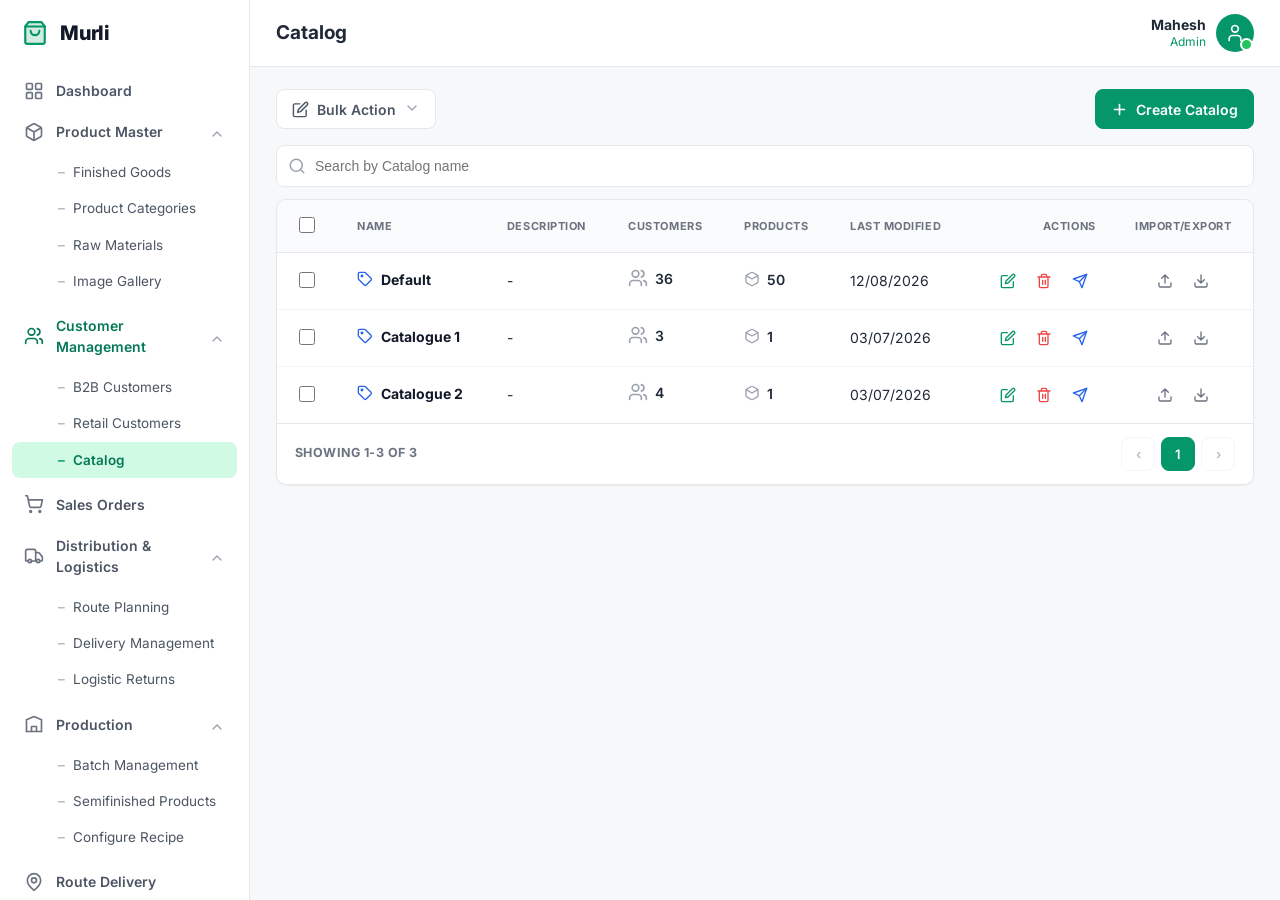
==== v1/screens/catalog/catalog.html @ cd4d5175 "Add Catalog screen under Customer Management Self-contained catalog module (list, four-tab create/up" ====
<!doctype html>
<html lang="en">
<head>
  <meta charset="utf-8">
  <meta name="viewport" content="width=device-width, initial-scale=1">
  <title>Catalog · FoodBridge Products Directory</title>
  <link rel="preconnect" href="https://fonts.googleapis.com">
  <link href="https://fonts.googleapis.com/css2?family=Inter:wght@400;500;600;700;800&display=swap" rel="stylesheet">
  <link rel="stylesheet" href="assets/styles.css?v=20260814c">
  <link rel="stylesheet" href="assets/catalog.css?v=20260814c">
</head>
<body>
  <div class="app" id="app"></div>
  <script src="assets/data.js?v=20260814c"></script>
  <script src="assets/catalog-data.js?v=20260814c"></script>
  <script src="assets/catalog.js?v=20260814c"></script>
  <script>FB.mountCatalog();</script>
</body>
</html>
---- v1/screens/catalog/assets/styles.css ----
/* ==========================================================================
   Products Directory — HTML replica of the live "Murli" storefront admin.
   Matches the attached screenshots: full sidebar, Export/Import/Bulk toolbar,
   All/High-margin chips, product table, two-column drawer, delete modal,
   product detail view. Emerald / Windmill-UI look.
   ========================================================================== */
:root {
  --emerald: #10b981; --emerald-600: #059669; --emerald-700: #047857;
  --emerald-50: #ecfdf5; --emerald-100: #d1fae5; --emerald-500: #22c55e;
  --ink: #1f2937; --ink-soft: #4b5563; --muted: #6b7280; --muted-2: #9ca3af;
  --line: #e5e7eb; --line-soft: #f1f5f9; --bg: #f6f8f9; --card: #ffffff;
  --rose-500: #ef4444; --rose-600: #dc2626; --orange-500: #f97316; --blue-600: #2563eb;
  --radius: 10px; --shadow-xs: 0 1px 2px rgba(16,24,40,.05);
  --shadow: 0 8px 28px rgba(16,24,40,.12); --sidebar-w: 250px;
  --font: "Inter", -apple-system, BlinkMacSystemFont, "Segoe UI", Roboto, Helvetica, Arial, sans-serif;
}
* { box-sizing: border-box; }
html, body { margin: 0; padding: 0; }
body { font-family: var(--font); color: var(--ink); background: var(--bg); -webkit-font-smoothing: antialiased; font-size: 14px; line-height: 1.5; }
a { color: inherit; text-decoration: none; }
button { font-family: inherit; cursor: pointer; }

/* ── Shell ──────────────────────────────────────────────────────────────── */
.app { display: flex; min-height: 100vh; }
.sidebar { width: var(--sidebar-w); flex-shrink: 0; background: var(--card); border-right: 1px solid var(--line); height: 100vh; position: sticky; top: 0; overflow-y: auto; padding-bottom: 24px; }
.sidebar::-webkit-scrollbar { width: 6px; } .sidebar::-webkit-scrollbar-thumb { background: #e2e8f0; border-radius: 3px; }
.brand { display: flex; align-items: center; gap: 10px; padding: 18px 20px; position: sticky; top: 0; background: var(--card); z-index: 2; }
.brand .logo { width: 30px; height: 30px; color: var(--emerald-600); display: grid; place-items: center; }
.brand .name { font-weight: 800; font-size: 20px; letter-spacing: -.01em; color: #111827; }
.nav { padding: 4px 12px; }
.nav-row { display: flex; align-items: center; gap: 12px; padding: 10px 12px; border-radius: 8px; color: var(--ink-soft); font-weight: 600; font-size: 14px; }
.nav-row .ic { width: 20px; height: 20px; flex-shrink: 0; color: var(--muted); display: grid; place-items: center; }
.nav-row .chev { margin-left: auto; color: var(--muted-2); transition: transform .15s; }
.nav-row.group.open .chev { transform: rotate(180deg); }
.nav-row:hover { background: var(--line-soft); }
.nav-row.group.active-parent .ic, .nav-row.group.active-parent { color: var(--emerald-700); }
.nav-sub { padding: 2px 0 6px; }
.nav-sub .sub { display: flex; align-items: center; gap: 8px; padding: 8px 12px 8px 46px; border-radius: 8px; color: var(--ink-soft); font-size: 13.5px; }
.nav-sub .sub .dash { color: var(--muted-2); }
.nav-sub .sub:hover { background: var(--line-soft); }
.nav-sub .sub.active { background: var(--emerald-100); color: var(--emerald-700); font-weight: 600; }
.nav-sub .sub.active .dash { color: var(--emerald-600); }

.main { flex: 1; min-width: 0; display: flex; flex-direction: column; }
.topbar { display: flex; align-items: center; gap: 14px; padding: 14px 26px; background: var(--card); border-bottom: 1px solid var(--line); position: sticky; top: 0; z-index: 30; }
.topbar .hamburger { display: inline-grid; place-items: center; width: 36px; height: 36px; border-radius: 8px; border: none; background: transparent; color: var(--ink-soft); }
.topbar .hamburger:hover { background: var(--line-soft); }
.page-title { font-size: 19px; font-weight: 700; }
.topbar .spacer { flex: 1; }
.user { display: flex; align-items: center; gap: 10px; }
.user .who { text-align: right; line-height: 1.15; }
.user .who b { font-size: 14px; }
.user .who small { color: var(--emerald-600); font-size: 12px; }
.user .av { width: 38px; height: 38px; border-radius: 50%; background: var(--emerald-600); color: #fff; display: grid; place-items: center; position: relative; }
.user .av::after { content: ""; position: absolute; right: 1px; bottom: 1px; width: 9px; height: 9px; background: var(--emerald-500); border: 2px solid #fff; border-radius: 50%; }
.content { padding: 22px 26px 60px; }

/* ── Toolbar ────────────────────────────────────────────────────────────── */
.toolbar { display: flex; align-items: center; gap: 10px; flex-wrap: wrap; margin-bottom: 16px; }
.toolbar .grow { flex: 1; }
.btn { height: 40px; padding: 0 15px; border-radius: 8px; border: 1px solid var(--line); background: var(--card); color: var(--ink-soft); font-weight: 600; font-size: 14px; display: inline-flex; align-items: center; gap: 8px; white-space: nowrap; }
.btn:hover { background: var(--line-soft); }
.btn svg { flex-shrink: 0; }
.btn-primary { background: var(--emerald-600); color: #fff; border-color: var(--emerald-600); }
.btn-primary:hover { background: var(--emerald-700); }
.btn-danger { background: var(--rose-500); color: #fff; border-color: var(--rose-500); }
.btn-danger:hover { background: var(--rose-600); }
.btn .caret { color: var(--muted-2); }

.filters { display: flex; align-items: center; gap: 12px; margin-bottom: 12px; flex-wrap: wrap; }
.search { position: relative; flex: 1; min-width: 240px; }
.search svg { position: absolute; left: 12px; top: 50%; transform: translateY(-50%); color: var(--muted-2); }
.search input { width: 100%; height: 42px; padding: 0 14px 0 38px; border: 1px solid var(--line); border-radius: 8px; background: var(--card); font-size: 14px; outline: none; }
.search input:focus { border-color: var(--emerald); box-shadow: 0 0 0 3px rgba(16,185,129,.14); }
select.filter { height: 42px; border: 1px solid var(--line); border-radius: 8px; background: var(--card); padding: 0 34px 0 14px; font-size: 14px; color: var(--muted); outline: none; min-width: 190px; appearance: none;
  background-image: url("data:image/svg+xml;utf8,<svg xmlns='http://www.w3.org/2000/svg' width='16' height='16' fill='none' stroke='%239ca3af' stroke-width='2' stroke-linecap='round' stroke-linejoin='round' viewBox='0 0 24 24'><path d='m6 9 6 6 6-6'/></svg>"); background-repeat: no-repeat; background-position: right 12px center; }
select.filter:focus { border-color: var(--emerald); box-shadow: 0 0 0 3px rgba(16,185,129,.14); color: var(--ink); }

.toggle-wrap { display: inline-flex; align-items: center; gap: 9px; font-size: 13px; font-weight: 600; color: #111827; white-space: nowrap; }
.switch { position: relative; width: 40px; height: 22px; border-radius: 999px; background: #d1d5db; transition: background .15s; flex-shrink: 0; }
.switch::after { content: ""; position: absolute; top: 3px; left: 3px; width: 16px; height: 16px; border-radius: 50%; background: #fff; transition: transform .15s; box-shadow: var(--shadow-xs); }
.switch.on { background: var(--emerald-500); } .switch.on::after { transform: translateX(18px); }

/* chips */
.chips { display: flex; align-items: center; gap: 10px; margin-bottom: 14px; flex-wrap: wrap; }
.chip-pill { height: 34px; padding: 0 16px; border-radius: 999px; border: 1px solid var(--line); background: var(--card); color: var(--ink-soft); font-weight: 600; font-size: 13px; display: inline-flex; align-items: center; gap: 7px; }
.chip-pill.active { background: var(--emerald-600); color: #fff; border-color: var(--emerald-600); }
.chip-pill .num { background: rgba(0,0,0,.08); border-radius: 999px; padding: 1px 8px; font-size: 12px; }
.chip-pill.active .num { background: rgba(255,255,255,.25); }

/* ── Table ──────────────────────────────────────────────────────────────── */
.table-wrap { background: var(--card); border: 1px solid var(--line); border-radius: var(--radius); overflow: hidden; box-shadow: var(--shadow-xs); }
.table-scroll { overflow-x: auto; }
table.grid { width: 100%; border-collapse: collapse; min-width: 760px; }
table.grid thead th { text-align: left; font-size: 11px; letter-spacing: .05em; text-transform: uppercase; color: var(--muted); font-weight: 700; padding: 14px 18px; background: #fafbfc; border-bottom: 1px solid var(--line); white-space: nowrap; }
table.grid tbody td { padding: 12px 18px; border-bottom: 1px solid var(--line-soft); vertical-align: middle; }
table.grid tbody tr:last-child td { border-bottom: none; }
table.grid tbody tr:hover { background: #fafbfc; }
.checkbox { width: 16px; height: 16px; accent-color: var(--emerald-600); cursor: pointer; }

.prod-cell { display: flex; align-items: center; gap: 13px; }
.thumb { width: 46px; height: 46px; border-radius: 9px; flex-shrink: 0; overflow: hidden; position: relative; background: #eef2f1; border: 1px solid var(--line); }
.thumb img { width: 100%; height: 100%; object-fit: cover; display: block; }
.thumb .ph { position: absolute; inset: 0; display: grid; place-items: center; color: #a7c3bb; background: #eaf3ef; }
.thumb img + .ph { display: none; } .thumb.noimg .ph { display: grid; }
.prod-name { font-weight: 700; color: #111827; line-height: 1.25; }
.prod-art { font-size: 12px; color: var(--muted); margin-top: 1px; }
.cat-text { color: var(--ink); }
.price-main { font-weight: 700; color: #111827; }
.price-tax { font-size: 12px; color: var(--muted); margin-top: 1px; }
.stock-total { font-weight: 700; color: #111827; }
.stock-unit { font-weight: 700; color: #111827; }
.stock-label { font-size: 12px; color: var(--muted-2); font-weight: 400; }
.stock-sub { font-size: 12px; margin-top: 2px; }
.stock-sub .ok { color: var(--emerald-600); font-weight: 600; }
.stock-sub .bad { color: var(--rose-500); font-weight: 600; }
.stock-sub .warn { color: var(--orange-500); font-weight: 600; }
.stock-sub .dot { color: #cbd5e1; margin: 0 6px; }
.chip-cat { display: inline-block; padding: 4px 12px; border-radius: 8px; font-size: 12.5px; background: #eef2f7; color: var(--ink-soft); font-weight: 600; }
.badge-num { display: inline-flex; align-items: center; gap: 6px; color: var(--ink); font-weight: 600; }
.badge-num svg { color: var(--muted-2); }
.row-actions { display: flex; justify-content: flex-end; gap: 4px; }
.icon-btn { width: 32px; height: 32px; border-radius: 7px; border: none; display: grid; place-items: center; color: var(--muted); background: transparent; }
.icon-btn:hover { background: var(--emerald-50); color: var(--emerald-700); }
.icon-btn.danger:hover { background: #fef2f2; color: var(--rose-500); }

/* category tree */
.cat-caret { width: 22px; height: 22px; border: none; background: transparent; color: var(--muted); display: inline-grid; place-items: center; transition: transform .15s; }
.cat-caret.open { transform: rotate(90deg); }
.cat-parent-name { display: flex; align-items: center; gap: 10px; font-weight: 700; color: #111827; }
.cat-child-row td:first-child { padding-left: 52px; }
.cat-child-row .cat-child-name { color: var(--ink-soft); font-weight: 500; }
.pill-root { display: inline-block; padding: 4px 12px; border-radius: 8px; font-size: 12.5px; font-weight: 600; background: #eef2f7; color: var(--ink-soft); }

/* ── Pagination ─────────────────────────────────────────────────────────── */
.pager { display: flex; align-items: center; justify-content: space-between; gap: 12px; padding: 13px 18px; border-top: 1px solid var(--line); flex-wrap: wrap; }
.pager .info { font-size: 12.5px; color: var(--muted); font-weight: 700; text-transform: uppercase; letter-spacing: .03em; }
.pager .pages { display: flex; gap: 6px; }
.pg { min-width: 34px; height: 34px; padding: 0 8px; border-radius: 8px; border: 1px solid var(--line); background: var(--card); color: var(--ink-soft); font-weight: 600; font-size: 13px; display: inline-flex; align-items: center; justify-content: center; }
.pg:hover:not(:disabled) { border-color: var(--emerald); color: var(--emerald-700); }
.pg.active { background: var(--emerald-600); color: #fff; border-color: var(--emerald-600); }
.pg:disabled { opacity: .4; cursor: not-allowed; }

/* empty */
.empty { text-align: center; padding: 60px 20px; }
.empty .ic { width: 60px; height: 60px; border-radius: 16px; background: var(--emerald-50); display: grid; place-items: center; margin: 0 auto 16px; color: var(--emerald-600); }
.empty h2 { margin: 0 0 6px; font-size: 17px; } .empty p { margin: 0 auto; color: var(--muted); max-width: 360px; }

/* ── Popover menus (Bulk, Export, Import) ───────────────────────────────── */
.popover { position: fixed; z-index: 9999; min-width: 216px; background: var(--card); border: 1px solid var(--line); border-radius: 12px; box-shadow: var(--shadow); padding: 8px; }
.popover .m-item { display: flex; align-items: center; gap: 11px; width: 100%; padding: 10px 10px; border-radius: 8px; background: transparent; border: none; font-size: 14px; color: var(--ink-soft); text-align: left; font-weight: 500; }
.popover .m-item:hover { background: var(--line-soft); }
.popover .m-item.danger { color: var(--rose-500); }
.popover .m-item.danger:hover { background: #fef2f2; }
.popover .m-item svg { flex-shrink: 0; color: var(--muted); }
.popover .m-item.danger svg { color: var(--rose-500); }
.popover .m-sep { height: 1px; background: var(--line-soft); margin: 6px 4px; }

/* ── Drawer (Add / Edit) — two-column, matches Add Raw Material ──────────── */
.drawer-scrim { position: fixed; inset: 0; background: rgba(15,23,42,.45); z-index: 90; opacity: 0; transition: opacity .2s; }
.drawer-scrim.show { opacity: 1; }
.drawer { position: fixed; top: 0; right: 0; height: 100vh; width: 760px; max-width: 96vw; background: var(--card); z-index: 95; box-shadow: -8px 0 30px rgba(15,23,42,.18); transform: translateX(100%); transition: transform .28s cubic-bezier(.22,1,.36,1); display: flex; flex-direction: column; }
.drawer.open { transform: translateX(0); }
.drawer-head { padding: 22px 30px; border-bottom: 1px solid var(--line); background: #fafbfc; position: relative; }
.drawer-head h3 { margin: 0; font-size: 20px; color: #111827; }
.drawer-head p { margin: 5px 0 0; font-size: 13px; color: var(--muted); }
.drawer-head .x { position: absolute; top: 20px; right: 24px; width: 34px; height: 34px; border-radius: 50%; background: #fee2e2; color: var(--rose-500); border: none; display: grid; place-items: center; }
.drawer-head .x:hover { background: #fecaca; }
.drawer-body { flex: 1; overflow-y: auto; padding: 28px 30px 24px; }
.d-row { display: grid; grid-template-columns: 180px 1fr; gap: 20px; align-items: start; padding: 16px 0; border-bottom: 1px solid var(--line-soft); }
.d-row > label { font-size: 14px; font-weight: 600; color: #374151; padding-top: 10px; }
.d-row > label .req { color: var(--rose-500); }
.d-row .ctrl { min-width: 0; }
.d-row .with-btn { display: flex; gap: 10px; }
.d-row input, .d-row select, .d-row textarea { width: 100%; border: 1px solid var(--line); border-radius: 8px; background: var(--card); padding: 11px 13px; font-size: 14px; font-family: inherit; color: var(--ink); outline: none; }
.d-row input:focus, .d-row select:focus, .d-row textarea:focus { border-color: var(--emerald); box-shadow: 0 0 0 3px rgba(16,185,129,.14); }
.d-row textarea { resize: vertical; min-height: 92px; }
.d-row .hint { font-size: 12px; color: var(--muted); margin-top: 6px; }
.img-grid { display: grid; grid-template-columns: repeat(4, 1fr); gap: 14px; }
.img-box { aspect-ratio: 1; border: 2px dashed var(--line); border-radius: 12px; display: grid; place-items: center; color: var(--emerald-500); background: #fbfcfd; }
.img-box:hover { border-color: var(--emerald-500); background: var(--emerald-50); }
.unit-price-btn { height: 44px; padding: 0 18px; border: 1px solid var(--line); border-radius: 8px; background: var(--card); font-weight: 600; color: var(--ink-soft); }
.unit-price-btn:hover { background: var(--line-soft); }
.drawer-foot { padding: 16px 30px; border-top: 1px solid var(--line); display: flex; gap: 14px; }
.drawer-foot .btn { flex: 1; height: 48px; justify-content: center; }
.drawer-foot .cancel { color: var(--rose-500); border-color: var(--line); }
.info-i { display: inline-grid; place-items: center; width: 15px; height: 15px; border-radius: 50%; border: 1px solid var(--muted-2); color: var(--muted-2); font-size: 10px; font-style: normal; margin-left: 5px; }

/* ── Delete modal ───────────────────────────────────────────────────────── */
.modal-scrim { position: fixed; inset: 0; background: rgba(15,23,42,.5); z-index: 100; display: grid; place-items: center; opacity: 0; transition: opacity .18s; padding: 20px; }
.modal-scrim.show { opacity: 1; }
.modal-card { background: var(--card); border-radius: 16px; max-width: 460px; width: 100%; padding: 34px 30px 24px; text-align: center; box-shadow: var(--shadow); transform: translateY(10px); transition: transform .18s; }
.modal-scrim.show .modal-card { transform: translateY(0); }
.modal-ic { width: 56px; height: 56px; border-radius: 50%; background: #fef2f2; color: var(--rose-500); display: grid; place-items: center; margin: 0 auto 18px; }
.modal-card h2 { margin: 0 0 10px; font-size: 20px; color: #111827; } .modal-card h2 .em { color: var(--rose-500); }
.modal-card p { margin: 0; color: var(--muted); font-size: 14px; line-height: 1.5; }
.modal-foot { display: flex; gap: 12px; justify-content: center; margin-top: 24px; }
.modal-foot .btn { min-width: 120px; height: 44px; justify-content: center; }

/* ── Product detail view ────────────────────────────────────────────────── */
.detail-top { display: flex; align-items: center; gap: 12px; margin-bottom: 18px; }
.detail-top .back { width: 34px; height: 34px; border-radius: 8px; border: 1px solid var(--line); background: var(--card); display: grid; place-items: center; color: var(--ink-soft); }
.breadcrumb { color: var(--muted); font-size: 14px; } .breadcrumb b { color: #111827; }
.detail-card { background: var(--card); border: 1px solid var(--line); border-radius: 14px; padding: 24px; display: grid; grid-template-columns: 300px 1fr auto; gap: 26px; margin-bottom: 20px; box-shadow: var(--shadow-xs); }
.detail-gallery .big { width: 100%; aspect-ratio: 1; border-radius: 12px; overflow: hidden; border: 1px solid var(--line); background: #eaf3ef; position: relative; }
.detail-gallery .big img { width: 100%; height: 100%; object-fit: cover; }
.detail-gallery .big .ph { position: absolute; inset: 0; display: grid; place-items: center; color: #a7c3bb; }
.detail-gallery .big img + .ph { display: none; } .detail-gallery .big.noimg .ph { display: grid; }
.detail-thumbs { display: flex; gap: 10px; margin-top: 12px; }
.detail-thumbs .t { width: 56px; height: 56px; border-radius: 9px; border: 1px solid var(--line); background: #eaf3ef; display: grid; place-items: center; color: #a7c3bb; }
.detail-thumbs .t.sel { border-color: var(--emerald-500); box-shadow: 0 0 0 2px rgba(34,197,94,.2); }
.detail-info h1 { margin: 0 0 8px; font-size: 26px; display: flex; align-items: center; gap: 12px; }
.badge-active { font-size: 12px; font-weight: 700; color: var(--emerald-700); background: var(--emerald-50); padding: 4px 12px; border-radius: 999px; }
.detail-desc { color: var(--muted); margin: 0 0 20px; }
.detail-meta { display: grid; grid-template-columns: repeat(3, 1fr); gap: 18px 24px; }
.detail-meta .m .lbl { font-size: 12px; color: var(--muted); } .detail-meta .m .val { font-weight: 700; color: #111827; text-transform: uppercase; }
.detail-tag { display: inline-block; margin-top: 16px; font-size: 12px; font-weight: 600; color: var(--emerald-700); background: var(--emerald-50); padding: 5px 12px; border-radius: 8px; }
.detail-price { border-left: 1px solid var(--line); padding-left: 26px; min-width: 170px; }
.detail-price .lbl { font-size: 12px; color: var(--muted); }
.detail-price .big { font-size: 30px; font-weight: 800; color: #111827; margin: 4px 0 18px; }
.detail-grid2 { display: grid; grid-template-columns: 1fr 1fr; gap: 20px; }
.panel { background: var(--card); border: 1px solid var(--line); border-radius: 14px; padding: 22px; box-shadow: var(--shadow-xs); }
.panel h3 { margin: 0 0 16px; font-size: 16px; display: flex; align-items: center; gap: 9px; color: #111827; } .panel h3 svg { color: var(--emerald-600); }
.pack-table { width: 100%; border-collapse: collapse; }
.pack-table th { text-align: left; font-size: 11px; text-transform: uppercase; letter-spacing: .04em; color: var(--muted); font-weight: 700; padding: 8px 6px; border-bottom: 1px solid var(--line); }
.pack-table td { padding: 12px 6px; border-bottom: 1px solid var(--line-soft); }
.pack-table td:last-child, .pack-table th:last-child { text-align: right; font-weight: 700; }
.unit-tag { font-size: 11px; font-weight: 700; color: var(--emerald-700); background: var(--emerald-50); padding: 2px 8px; border-radius: 6px; margin-left: 8px; }
.inv-tiles { display: grid; grid-template-columns: repeat(3, 1fr); gap: 14px; }
.inv-tile { text-align: center; border: 1px solid var(--line); border-radius: 12px; padding: 18px 8px; }
.inv-tile .ic { width: 40px; height: 40px; border-radius: 10px; background: var(--emerald-50); color: var(--emerald-600); display: grid; place-items: center; margin: 0 auto 10px; }
.inv-tile.warn .ic { background: #fff7ed; color: var(--orange-500); }
.inv-tile .n { font-size: 26px; font-weight: 800; color: #111827; }
.inv-tile .l { font-size: 12.5px; color: var(--muted); }

/* ── Mobile ─────────────────────────────────────────────────────────────── */
.scrim { display: none; position: fixed; inset: 0; background: rgba(15,23,42,.4); z-index: 55; }
.scrim.show { display: block; }
.cards { display: none; flex-direction: column; gap: 10px; }
.pcard { background: var(--card); border: 1px solid var(--line); border-radius: 14px; padding: 12px; display: flex; gap: 12px; box-shadow: var(--shadow-xs); }
.pcard .thumb { width: 54px; height: 54px; }
.pcard .body { flex: 1; min-width: 0; }
.pcard .top { display: flex; justify-content: space-between; gap: 8px; }
.pcard .pc-meta { display: flex; flex-wrap: wrap; gap: 6px 14px; margin-top: 8px; font-size: 12.5px; }
.pcard .pc-meta .lbl { color: var(--muted); } .pcard .pc-meta .val { font-weight: 700; }
.pcard .pc-actions { display: flex; gap: 6px; margin-top: 10px; }
.mobile-footer { display: none; }
.toast { position: fixed; bottom: 24px; left: 50%; transform: translateX(-50%) translateY(20px); background: #111827; color: #fff; padding: 12px 20px; border-radius: 10px; font-size: 14px; font-weight: 500; box-shadow: var(--shadow); opacity: 0; pointer-events: none; z-index: 200; transition: opacity .2s, transform .2s; }
.toast.show { opacity: 1; transform: translateX(-50%) translateY(0); }
.toast.ok { background: #065f46; } .toast.err { background: #991b1b; }

@media (max-width: 1024px) {
  .detail-card { grid-template-columns: 240px 1fr; } .detail-price { grid-column: 1 / -1; border-left: none; border-top: 1px solid var(--line); padding: 20px 0 0; }
  .detail-grid2 { grid-template-columns: 1fr; }
}
@media (max-width: 900px) {
  .sidebar { position: fixed; left: 0; top: 0; z-index: 60; transform: translateX(-100%); transition: transform .22s ease; box-shadow: var(--shadow); }
  .sidebar.open { transform: translateX(0); }
}
@media (max-width: 768px) {
  .content { padding: 14px 12px 96px; }
  .table-wrap.desktop-only { display: none; } .cards { display: flex; }
  .desktop-filter { display: none; }
  .d-row { grid-template-columns: 1fr; gap: 8px; } .d-row > label { padding-top: 0; }
  .img-grid { grid-template-columns: repeat(4, 1fr); gap: 8px; }
  .detail-card { grid-template-columns: 1fr; } .detail-meta { grid-template-columns: 1fr 1fr; }
  .chip-scroll { display: flex; gap: 8px; overflow-x: auto; padding-bottom: 6px; } .chip-scroll::-webkit-scrollbar { display: none; }
  .mobile-footer { display: flex; position: fixed; bottom: 0; left: 0; right: 0; z-index: 40; background: var(--card); border-top: 1px solid var(--line); box-shadow: 0 -2px 12px rgba(0,0,0,.08); align-items: center; justify-content: space-around; padding: 8px 6px calc(8px + env(safe-area-inset-bottom, 0px)); }
  .mf-btn { display: flex; flex-direction: column; align-items: center; gap: 3px; background: transparent; border: none; color: var(--muted); font-size: 10px; font-weight: 600; flex: 1; padding: 4px; }
  .mf-btn .mf-ic { width: 22px; height: 22px; display: grid; place-items: center; }
  .mf-btn.primary { color: var(--emerald-700); } .mf-btn.primary .mf-ic { background: var(--emerald-600); color: #fff; border-radius: 9px; width: 34px; height: 26px; }
  .mf-divider { width: 1px; height: 30px; background: var(--line); }
  .drawer { width: 100%; } .drawer-body { padding: 24px 16px 24px; } .drawer-head, .drawer-foot { padding-left: 16px; padding-right: 16px; }
}

/* ==========================================================================
   v2 — working actions: general modal, import preview, export, unit&price
   modal, assign-tags drawer, recategorize, update-prices, image upload.
   ========================================================================== */
.modal-panel { background: var(--card); border-radius: 16px; width: 100%; max-width: 560px; box-shadow: var(--shadow); display: flex; flex-direction: column; max-height: 88vh; transform: translateY(12px); transition: transform .18s; }
.modal-scrim.show .modal-panel { transform: translateY(0); }
.modal-panel.wide { max-width: 940px; }
.mp-head { display: flex; align-items: center; gap: 12px; padding: 20px 24px; border-bottom: 1px solid var(--line); }
.mp-head h3 { margin: 0; font-size: 19px; color: #111827; }
.mp-head .edit-link { color: var(--emerald-600); font-size: 13px; font-weight: 600; display: inline-flex; align-items: center; gap: 4px; }
.mp-head .x { margin-left: auto; width: 34px; height: 34px; border-radius: 50%; border: none; background: #fee2e2; color: var(--rose-500); display: grid; place-items: center; }
.mp-head .x:hover { background: #fecaca; }
.mp-body { padding: 20px 24px; overflow: auto; }
.mp-foot { display: flex; gap: 12px; justify-content: flex-end; padding: 16px 24px; border-top: 1px solid var(--line); }
.mp-foot .btn { min-width: 120px; height: 44px; justify-content: center; }

.prev-scroll { overflow: auto; border: 1px solid var(--line); border-radius: 10px; max-height: 52vh; }
.prev-table { width: 100%; border-collapse: collapse; font-size: 13px; min-width: 720px; }
.prev-table th { text-align: left; padding: 10px 12px; background: #fafbfc; border-bottom: 1px solid var(--line); font-size: 11px; text-transform: uppercase; color: var(--muted); letter-spacing: .04em; white-space: nowrap; position: sticky; top: 0; }
.prev-table td { padding: 10px 12px; border-bottom: 1px solid var(--line-soft); white-space: nowrap; }
.prev-table tbody tr:last-child td { border-bottom: none; }
.import-drop { border: 2px dashed var(--line); border-radius: 12px; padding: 20px; text-align: center; color: var(--muted); margin-bottom: 16px; background: #fbfcfd; }
.import-drop .browse { color: var(--emerald-700); font-weight: 700; cursor: pointer; text-decoration: underline; }
.import-drop input[type=file] { display: none; }
.import-note { font-size: 12.5px; color: var(--muted); margin: 4px 0 14px; }

.up-field { margin-bottom: 16px; }
.up-field label { display: block; font-size: 13px; font-weight: 600; margin-bottom: 6px; color: #374151; }
.up-field input, .up-field select { width: 100%; height: 44px; border: 1px solid var(--line); border-radius: 8px; padding: 0 12px; font-size: 14px; outline: none; font-family: inherit; }
.up-field input:focus, .up-field select:focus { border-color: var(--emerald); box-shadow: 0 0 0 3px rgba(16,185,129,.14); }
.up-row2 { display: grid; grid-template-columns: 1fr 1fr; gap: 14px; }
.up-computed { background: var(--emerald-50); border-radius: 10px; padding: 14px 16px; font-size: 14px; color: var(--emerald-700); font-weight: 700; display: flex; justify-content: space-between; }

.tag-input-row { display: flex; gap: 8px; margin-bottom: 14px; }
.tag-input-row input { flex: 1; height: 42px; border: 1px solid var(--line); border-radius: 8px; padding: 0 12px; font-size: 14px; outline: none; }
.tag-chip-row { display: flex; flex-wrap: wrap; gap: 8px; margin-bottom: 18px; }
.tag-toggle { padding: 7px 14px; border-radius: 999px; border: 1px solid var(--line); background: var(--card); font-weight: 600; font-size: 13px; display: inline-flex; align-items: center; gap: 6px; }
.tag-toggle.on { background: var(--emerald-600); color: #fff; border-color: var(--emerald-600); }
.ptag-sub { font-size: 12px; color: var(--muted); text-transform: uppercase; letter-spacing: .04em; font-weight: 700; margin: 6px 0 10px; }
.ptag-list { display: flex; flex-direction: column; gap: 8px; }
.ptag-item { display: flex; align-items: center; gap: 12px; padding: 10px; border: 1px solid var(--line); border-radius: 10px; }
.ptag-item .thumb { width: 40px; height: 40px; }
.ptag-item .grow { flex: 1; min-width: 0; }
.ptag-item .tags { display: flex; gap: 5px; flex-wrap: wrap; margin-top: 3px; }
.ptag-item .tags .t { font-size: 11px; font-weight: 600; background: var(--emerald-50); color: var(--emerald-700); padding: 2px 8px; border-radius: 6px; }

.up-table { width: 100%; border-collapse: collapse; }
.up-table th { text-align: left; font-size: 11px; text-transform: uppercase; color: var(--muted); font-weight: 700; padding: 8px 6px; border-bottom: 1px solid var(--line); }
.up-table td { padding: 9px 6px; border-bottom: 1px solid var(--line-soft); }
.up-table input, .up-table select { height: 40px; border: 1px solid var(--line); border-radius: 8px; padding: 0 10px; font-size: 14px; outline: none; }
.up-table input { width: 120px; }

.img-box { position: relative; overflow: hidden; }
.img-box img { position: absolute; inset: 0; width: 100%; height: 100%; object-fit: cover; }
.img-box .rm { position: absolute; top: 4px; right: 4px; width: 22px; height: 22px; border-radius: 50%; background: rgba(0,0,0,.55); color: #fff; border: none; display: grid; place-items: center; z-index: 2; }

@media (max-width: 768px) { .up-row2 { grid-template-columns: 1fr; } .modal-panel.wide { max-width: 96vw; } }

/* ==========================================================================
   v2.1 — Image Gallery, inline Update-prices, Create-product-tag drawer
   ========================================================================== */
/* Image gallery grid */
.img-grid-wrap { display: grid; grid-template-columns: repeat(auto-fill, minmax(220px, 1fr)); gap: 18px; }
.img-card { background: var(--card); border: 1px solid var(--line); border-radius: 14px; overflow: hidden; box-shadow: var(--shadow-xs); position: relative; transition: box-shadow .15s, border-color .15s; }
.img-card:hover { box-shadow: var(--shadow); }
.img-card.sel { border-color: var(--emerald-500); box-shadow: 0 0 0 2px rgba(34,197,94,.25); }
.img-card .pic { aspect-ratio: 1; background: #eef2f1; position: relative; }
.img-card .pic img { width: 100%; height: 100%; object-fit: cover; display: block; }
.img-card .pic .ph { position: absolute; inset: 0; display: grid; place-items: center; color: #a7c3bb; }
.img-card .pic img + .ph { display: none; } .img-card .pic.noimg .ph { display: grid; }
.img-card .cbx { position: absolute; top: 12px; left: 12px; width: 22px; height: 22px; border-radius: 6px; background: rgba(255,255,255,.92); display: grid; place-items: center; z-index: 2; box-shadow: var(--shadow-xs); }
.img-card .cbx input { width: 15px; height: 15px; accent-color: var(--emerald-600); }
.img-card .kebab { position: absolute; top: 12px; right: 12px; width: 30px; height: 30px; border-radius: 50%; background: rgba(255,255,255,.92); border: none; display: grid; place-items: center; color: var(--ink-soft); z-index: 2; box-shadow: var(--shadow-xs); }
.img-card .kebab:hover { background: #fff; color: var(--emerald-700); }
.img-card .foot { padding: 12px 14px; }
.img-card .foot .nm { font-weight: 600; font-size: 13px; color: #111827; white-space: nowrap; overflow: hidden; text-overflow: ellipsis; }
.img-card .foot .tags { display: flex; flex-wrap: wrap; gap: 5px; margin-top: 4px; }
.img-card .foot .tags .t { font-size: 11px; font-weight: 600; background: var(--emerald-50); color: var(--emerald-700); padding: 2px 8px; border-radius: 6px; }
.img-card .foot .notag { font-size: 12px; color: var(--muted-2); }
.gallery-toolbar { display: flex; gap: 10px; align-items: center; margin-bottom: 14px; flex-wrap: wrap; }
.gallery-toolbar .search { flex: 1; min-width: 260px; }
.tabs-row { display: flex; gap: 8px; margin-bottom: 16px; flex-wrap: wrap; align-items: center; }
.tab-pill { height: 32px; padding: 0 16px; border-radius: 999px; border: 1px solid var(--line); background: var(--card); color: var(--ink-soft); font-weight: 600; font-size: 13px; display: inline-flex; align-items: center; gap: 6px; }
.tab-pill.active { background: var(--emerald-600); color: #fff; border-color: var(--emerald-600); }
.tab-pill .num { font-size: 11px; opacity: .7; }

/* Inline update-prices edit mode */
.edit-bar { display: flex; align-items: center; gap: 12px; background: #eff6ff; border: 1px solid #bfdbfe; border-radius: 12px; padding: 12px 16px; margin-bottom: 16px; }
.edit-bar .lbl { font-weight: 700; color: #1e40af; margin-right: auto; }
.edit-cell { display: flex; align-items: center; gap: 6px; }
.edit-cell select, .edit-cell input { height: 38px; border: 1px solid var(--line); border-radius: 7px; padding: 0 8px; font-size: 13px; outline: none; }
.edit-cell select:focus, .edit-cell input:focus { border-color: var(--emerald); box-shadow: 0 0 0 2px rgba(16,185,129,.15); }
.edit-cell .price-in { width: 96px; font-weight: 700; }
.tax-toggle { display: inline-flex; border: 1px solid var(--line); border-radius: 7px; overflow: hidden; }
.tax-toggle button { border: none; background: #fff; padding: 7px 10px; font-size: 12px; font-weight: 600; color: var(--ink-soft); }
.tax-toggle button.on { background: var(--blue-600); color: #fff; }
.ro { color: var(--muted-2); }

/* Create-product-tag drawer */
.tag-search { position: relative; margin-bottom: 14px; }
.tag-search svg { position: absolute; left: 12px; top: 50%; transform: translateY(-50%); color: var(--muted-2); }
.tag-search input { width: 100%; height: 44px; padding: 0 14px 0 38px; border: 1px solid var(--line); border-radius: 8px; font-size: 14px; outline: none; }
.tag-add-box { background: #fbfcfd; border: 1px solid var(--line); border-radius: 12px; padding: 14px; margin-bottom: 16px; }
.tag-add-box .row { display: flex; gap: 8px; }
.tag-add-box input { flex: 1; height: 42px; border: 1px solid var(--line); border-radius: 8px; padding: 0 12px; font-size: 14px; outline: none; }
.tag-add-box .hint { font-size: 12px; color: var(--muted); margin-top: 6px; }
.tag-current { display: flex; flex-wrap: wrap; gap: 8px; margin-bottom: 16px; }
.tag-current .chip { display: inline-flex; align-items: center; gap: 6px; background: var(--emerald-600); color: #fff; padding: 5px 10px; border-radius: 999px; font-size: 12.5px; font-weight: 600; }
.tag-current .chip button { background: none; border: none; color: #fff; display: grid; place-items: center; }
.tgrid { display: grid; grid-template-columns: repeat(2, 1fr); gap: 12px; }
.tgrid .tcard { border: 1.5px solid var(--line); border-radius: 12px; padding: 12px; display: flex; gap: 10px; align-items: flex-start; cursor: pointer; transition: border-color .12s, background .12s; }
.tgrid .tcard.sel { border-color: var(--emerald-500); background: #f0fdf4; }
.tgrid .tcard .thumb { width: 44px; height: 44px; }
.tgrid .tcard .grow { flex: 1; min-width: 0; }
.tgrid .tcard .nm { font-weight: 700; font-size: 13.5px; text-transform: uppercase; }
.tgrid .tcard .sub { font-size: 11px; color: var(--muted); text-transform: uppercase; }
.tgrid .tcard .ptags { display: flex; flex-wrap: wrap; gap: 4px; margin-top: 4px; }
.tgrid .tcard .ptags .t { font-size: 10px; font-weight: 600; background: var(--emerald-50); color: var(--emerald-700); padding: 1px 6px; border-radius: 5px; }
.tgrid .tcard .price { font-weight: 700; }
.tgrid .tcard .ck { width: 22px; height: 22px; border-radius: 6px; border: 1.5px solid var(--line); display: grid; place-items: center; color: #fff; flex-shrink: 0; }
.tgrid .tcard.sel .ck { background: var(--emerald-600); border-color: var(--emerald-600); }
.drawer.wide { width: 960px; }
@media (max-width: 768px) { .tgrid { grid-template-columns: 1fr; } .drawer.wide { width: 100%; } }

/* ==========================================================================
   v2.2 — Unit&Price modal, category combo + Add Category, upload drawer,
   image tag grid, manage-product-images, take-photos, bigger drawer
   ========================================================================== */
.drawer { width: 820px; }

/* Add Pricing and Unit Details modal */
.upm-units { display: grid; grid-template-columns: 1fr 1fr; gap: 22px; margin-bottom: 18px; }
.upm-lbl { color: var(--blue-600); font-weight: 700; font-size: 14px; display: flex; align-items: center; gap: 5px; }
.upm-lbl .req { color: var(--rose-500); }
.upm-hint { font-size: 12px; color: var(--muted); margin: 2px 0 8px; }
.upm-field input, .upm-field select { width: 100%; height: 44px; border: 1px solid var(--line); border-radius: 8px; padding: 0 12px; font-size: 14px; outline: none; font-family: inherit; background: var(--card); }
.upm-field input:focus, .upm-field select:focus { border-color: var(--emerald); box-shadow: 0 0 0 3px rgba(16,185,129,.14); }
.upm-conv-q { color: var(--blue-600); font-weight: 700; font-size: 14px; margin-bottom: 8px; }
.upm-conv { display: flex; align-items: center; gap: 8px; font-weight: 700; margin-bottom: 18px; }
.upm-conv input { width: 90px; height: 40px; border: 1px solid var(--line); border-radius: 8px; text-align: center; font-size: 14px; outline: none; }
.upm-tax { background: #f8fafc; border: 1px solid var(--line); border-radius: 12px; padding: 16px; margin-bottom: 18px; }
.upm-tax h4 { margin: 0; font-size: 14px; display: flex; align-items: center; gap: 6px; }
.upm-tax .sub { font-size: 12px; color: var(--muted); margin: 2px 0 14px; }
.upm-tax-grid { display: grid; grid-template-columns: 1fr 1.3fr; gap: 16px; }
.gst-treat { display: grid; grid-template-columns: 1fr 1fr; gap: 12px; }
.gst-card { border: 1.5px solid var(--line); border-radius: 10px; padding: 11px 12px; display: flex; align-items: flex-start; gap: 10px; cursor: pointer; background: var(--card); }
.gst-card.on { border-color: var(--blue-600); background: #eff6ff; }
.gst-card .rb { width: 18px; height: 18px; border-radius: 50%; border: 2px solid var(--muted-2); margin-top: 1px; flex-shrink: 0; position: relative; }
.gst-card.on .rb { border-color: var(--blue-600); }
.gst-card.on .rb::after { content: ""; position: absolute; inset: 3px; border-radius: 50%; background: var(--blue-600); }
.gst-card b { display: block; font-size: 13px; }
.gst-card small { color: var(--muted); font-size: 11.5px; }
.upm-price { margin-bottom: 14px; }
.upm-price .lbl { color: var(--blue-600); font-weight: 700; font-size: 14px; margin-bottom: 6px; display: block; }
.upm-price .box { position: relative; }
.upm-price .box .cur { position: absolute; left: 12px; top: 50%; transform: translateY(-50%); color: var(--muted); }
.upm-price input { width: 100%; height: 46px; border: 1px solid var(--line); border-radius: 8px; padding: 0 12px 0 30px; font-size: 15px; font-weight: 600; outline: none; }
.upm-save { width: 100%; height: 48px; border: none; border-radius: 10px; font-weight: 700; font-size: 15px; color: #fff; background: var(--blue-600); margin-top: 4px; }
.upm-save:disabled { background: #cbd5e1; cursor: not-allowed; }

/* Category combo (Select or Add New Category) */
.cat-combo { position: relative; }
.cat-field { height: 46px; border: 1px solid var(--line); border-radius: 8px; background: var(--card); display: flex; align-items: center; padding: 0 14px; cursor: pointer; }
.cat-field:focus-within, .cat-combo.open .cat-field { border-color: var(--emerald); box-shadow: 0 0 0 3px rgba(16,185,129,.14); }
.cat-field .cat-val { flex: 1; color: var(--ink); }
.cat-field .cat-val.ph { color: var(--muted-2); }
.cat-field .chev { color: var(--muted-2); }
.cat-panel { position: absolute; left: 0; right: 0; top: calc(100% + 4px); z-index: 50; background: var(--card); border: 1px solid var(--line); border-radius: 10px; box-shadow: var(--shadow); max-height: 300px; overflow: auto; padding: 6px; }
.cat-add { width: 100%; display: flex; align-items: center; gap: 8px; padding: 10px 12px; border: none; background: #eff6ff; color: var(--blue-600); font-weight: 700; border-radius: 8px; margin-bottom: 6px; }
.cat-add:hover { background: #dbeafe; }
.cat-opt { padding: 10px 12px; border-radius: 8px; cursor: pointer; font-size: 14px; }
.cat-opt:hover { background: var(--line-soft); }
.cat-grp { font-size: 11px; text-transform: uppercase; letter-spacing: .04em; color: var(--muted-2); font-weight: 700; padding: 8px 12px 4px; }

/* Add Category modal (two-column) */
.ac-row { display: grid; grid-template-columns: 130px 1fr; gap: 18px; align-items: start; margin-bottom: 18px; }
.ac-row > label { font-size: 14px; font-weight: 600; color: #374151; padding-top: 10px; }
.ac-row > label .req { color: var(--rose-500); }
.ac-row input, .ac-row textarea, .ac-row select { width: 100%; border: 1px solid var(--line); border-radius: 8px; padding: 11px 12px; font-size: 14px; outline: none; font-family: inherit; }
.ac-row textarea { min-height: 90px; resize: vertical; }
.ac-img { width: 96px; height: 96px; border: 2px dashed var(--line); border-radius: 12px; display: grid; place-items: center; color: var(--emerald-500); cursor: pointer; }

/* Upload images drawer */
.up-drop { border: 2px dashed var(--emerald-100); background: #f0fdf4; border-radius: 14px; padding: 46px 20px; text-align: center; margin-bottom: 20px; }
.up-drop .ic { color: var(--emerald-600); margin-bottom: 10px; }
.up-drop h4 { margin: 0 0 4px; font-size: 18px; }
.up-drop p { margin: 0; color: var(--muted); font-size: 13px; }
.up-tags-box { border: 1px solid var(--line); border-radius: 12px; padding: 14px; }
.up-tags-box .hd { font-size: 13px; color: var(--muted); margin-bottom: 10px; }
.up-tags-box .row { display: flex; gap: 8px; }
.up-tags-box input { flex: 1; height: 42px; border: 1px solid var(--line); border-radius: 8px; padding: 0 12px; font-size: 14px; outline: none; }
.up-tags-box .note { font-size: 12px; color: var(--muted-2); margin-top: 6px; }
.up-preview { display: grid; grid-template-columns: repeat(auto-fill, minmax(90px,1fr)); gap: 10px; margin-top: 14px; }
.up-preview .t { aspect-ratio: 1; border-radius: 10px; overflow: hidden; border: 1px solid var(--line); }
.up-preview .t img { width: 100%; height: 100%; object-fit: cover; }

/* Image tag drawer (tiles with checkbox overlay) */
.itag-grid { display: grid; grid-template-columns: repeat(auto-fill, minmax(150px,1fr)); gap: 12px; }
.itag-tile { position: relative; aspect-ratio: 1; border-radius: 12px; overflow: hidden; border: 2px solid var(--line); cursor: pointer; background: #eef2f1; }
.itag-tile.sel { border-color: var(--emerald-500); }
.itag-tile img { width: 100%; height: 100%; object-fit: cover; }
.itag-tile .ck { position: absolute; top: 8px; left: 8px; width: 22px; height: 22px; border-radius: 6px; background: rgba(255,255,255,.9); display: grid; place-items: center; color: #fff; }
.itag-tile.sel .ck { background: var(--emerald-600); }

/* Manage product images drawer */
.mpi-head { display: flex; align-items: center; gap: 12px; margin-bottom: 4px; }
.mpi-order { display: flex; gap: 12px; margin: 12px 0 20px; flex-wrap: wrap; }
.mpi-slot { width: 120px; }
.mpi-slot .pic { aspect-ratio: 1; border: 1px solid var(--line); border-radius: 10px; overflow: hidden; position: relative; background: #eef2f1; }
.mpi-slot .pic img { width: 100%; height: 100%; object-fit: cover; }
.mpi-slot .tag { position: absolute; top: 4px; left: 4px; font-size: 10px; font-weight: 700; background: #111827; color: #fff; padding: 2px 6px; border-radius: 5px; }
.mpi-slot .rm { position: absolute; top: 4px; right: 4px; width: 22px; height: 22px; border-radius: 6px; background: rgba(255,255,255,.9); color: var(--rose-500); border: none; display: grid; place-items: center; }
.mpi-slot .mv { display: flex; gap: 4px; margin-top: 4px; }
.mpi-slot .mv button { flex: 1; height: 28px; border: 1px solid var(--line); background: var(--card); border-radius: 6px; color: var(--muted); }

/* Missing-a-photo list */
.missing-list { border: 1px solid var(--line); border-radius: 12px; overflow: hidden; background: var(--card); }
.missing-row { display: flex; align-items: center; gap: 12px; padding: 14px 16px; border-bottom: 1px solid var(--line-soft); }
.missing-row:last-child { border-bottom: none; }
.missing-row .ic { width: 44px; height: 44px; border-radius: 10px; border: 1px dashed var(--line); background: #f9fafb; display: grid; place-items: center; color: var(--muted-2); flex-shrink: 0; }
.missing-row .grow { flex: 1; min-width: 0; }
.missing-row .nm { font-weight: 600; font-size: 14px; }
.missing-row .sub { font-size: 12px; color: var(--muted-2); text-transform: uppercase; }
.missing-row .addp { color: var(--emerald-700); font-weight: 700; background: none; border: none; }
.back-link { display: inline-flex; align-items: center; gap: 6px; color: var(--emerald-700); font-weight: 700; background: none; border: none; margin-bottom: 14px; }

/* Take photos */
.cam-wrap, .cam-body { max-width: 560px; margin: 0 auto; }
.cam-view { width: 100%; aspect-ratio: 1; background: #000; border-radius: 12px; overflow: hidden; margin: 12px 0; }
.cam-view video, .cam-view img { width: 100%; height: 100%; object-fit: cover; }
.cam-controls { display: flex; gap: 12px; justify-content: center; flex-wrap: wrap; }
.cam-msg { text-align: center; color: var(--muted); margin-top: 12px; min-height: 18px; font-size: 13px; }

/* header extras: photo dots + counter + Gallery */
.cam-head-right { margin-left: auto; display: flex; align-items: center; gap: 12px; }
.cam-dots { display: inline-flex; gap: 6px; }
.cam-dot { width: 9px; height: 9px; border-radius: 50%; border: 1.5px solid var(--line); background: transparent; }
.cam-dot.on { background: var(--emerald, #10b981); border-color: var(--emerald, #10b981); }
.cam-count { font-size: 13px; color: var(--muted); }
.cam-head-right .btn { height: 34px; padding: 0 12px; }

/* format / resolution row */
.cam-fmt { display: flex; align-items: flex-end; gap: 14px; flex-wrap: wrap; padding-bottom: 12px; border-bottom: 1px solid var(--line); }
.cam-fmt .cf { display: flex; flex-direction: column; gap: 5px; }
.cam-fmt .cf label { font-size: 12px; font-weight: 600; color: #374151; }
.cam-fmt .cf select { height: 40px; border: 1px solid var(--line); border-radius: 8px; padding: 0 10px; font-size: 13.5px; font-family: inherit; background: #fff; outline: none; }
.cam-fmt .cf select:disabled { background: #f3f4f6; color: var(--muted); }
.cam-fmt .cf-dim { font-size: 13px; color: var(--muted); padding-bottom: 10px; }
.cam-fmt .cf-note { font-size: 12.5px; color: var(--muted); padding-bottom: 10px; }
.cam-fmt.locked .cf-note { color: #d97706; }

/* review: tags + actions */
.cam-tags { margin: 14px 0; }
.cam-tags .hd { display: flex; align-items: center; gap: 8px; }
.cam-tags-sub { font-size: 12.5px; color: var(--muted); margin: 2px 0 8px; }
.cam-review-actions { justify-content: flex-start; }
.cam-review-actions .btn { display: inline-flex; align-items: center; gap: 6px; }

/* crop */
.crop-head { text-align: center; margin: 6px 0 4px; }
.crop-head h4 { margin: 0; font-size: 15px; color: #111827; }
.crop-head p { margin: 3px 0 0; font-size: 12.5px; color: var(--muted); }
.crop-stage { position: relative; width: 100%; max-width: 380px; margin: 12px auto; border-radius: 12px; overflow: hidden; background: #000; touch-action: none; user-select: none; }
.crop-stage img { display: block; width: 100%; height: 100%; object-fit: cover; transform-origin: center center; }
.crop-sel { position: absolute; box-sizing: border-box; border: 2px solid var(--emerald, #10b981); box-shadow: 0 0 0 9999px rgba(0,0,0,.4); cursor: move; }
.crop-sel::before, .crop-sel::after { content: ""; position: absolute; background: rgba(255,255,255,.5); }
.crop-sel::before { left: 33.33%; right: 33.33%; top: 0; bottom: 0; border-left: 1px solid rgba(255,255,255,.5); border-right: 1px solid rgba(255,255,255,.5); }
.crop-sel::after { top: 33.33%; bottom: 33.33%; left: 0; right: 0; border-top: 1px solid rgba(255,255,255,.5); border-bottom: 1px solid rgba(255,255,255,.5); }
.crop-sel .ch { position: absolute; width: 16px; height: 16px; background: var(--emerald, #10b981); border: 2px solid #fff; border-radius: 50%; z-index: 2; }
.crop-sel .ch.tl { left: -9px; top: -9px; cursor: nwse-resize; }
.crop-sel .ch.tr { right: -9px; top: -9px; cursor: nesw-resize; }
.crop-sel .ch.bl { left: -9px; bottom: -9px; cursor: nesw-resize; }
.crop-sel .ch.br { right: -9px; bottom: -9px; cursor: nwse-resize; }
.crop-zoom { display: flex; align-items: center; gap: 10px; max-width: 380px; margin: 8px auto 4px; }
.crop-zoom .zic { color: var(--muted); display: inline-flex; }
.crop-zoom input[type=range] { flex: 1; accent-color: var(--emerald, #10b981); }
.crop-zoom span:last-child { font-size: 13px; color: var(--muted); min-width: 44px; text-align: right; }

/* My Photos gallery */
.cam-gallery .cg-head { display: flex; align-items: center; gap: 14px; margin-bottom: 10px; }
.cam-gallery .cg-head h3 { margin: 0; font-size: 16px; display: inline-flex; align-items: center; gap: 8px; }
.cam-gallery .cg-pill { display: inline-block; background: var(--emerald, #10b981); color: #fff; font-size: 12.5px; font-weight: 700; padding: 5px 12px; border-radius: 999px; margin-bottom: 12px; }
.cam-gallery .cg-grid { display: grid; grid-template-columns: repeat(3, 1fr); gap: 12px; }
.cam-gallery .cg-tile { position: relative; aspect-ratio: 1; border: 1px solid var(--line); border-radius: 12px; overflow: hidden; background: #f3f4f6; }
.cam-gallery .cg-tile.new { border-color: var(--emerald, #10b981); box-shadow: 0 0 0 2px rgba(16,185,129,.25); }
.cam-gallery .cg-tile img { width: 100%; height: 100%; object-fit: cover; }
@media (max-width: 640px) { .cam-gallery .cg-grid { grid-template-columns: repeat(2, 1fr); } }

/* ==========================================================================
   v2.3 — mobile: bottom-sheet action menus + redesigned cards + footers
   ========================================================================== */
/* Bottom sheet */
.sheet-scrim { position: fixed; inset: 0; background: rgba(15,23,42,.45); z-index: 130; opacity: 0; transition: opacity .2s; display: flex; align-items: flex-end; }
.sheet-scrim.show { opacity: 1; }
.sheet { width: 100%; background: var(--card); border-radius: 20px 20px 0 0; transform: translateY(100%); transition: transform .28s cubic-bezier(.22,1,.36,1); max-height: 86vh; overflow: auto; padding-bottom: calc(env(safe-area-inset-bottom, 0px) + 8px); box-shadow: 0 -8px 30px rgba(15,23,42,.18); }
.sheet-scrim.show .sheet { transform: translateY(0); }
.sheet .grip { width: 40px; height: 4px; background: #e2e8f0; border-radius: 2px; margin: 10px auto 2px; }
.sheet-head { display: flex; align-items: center; gap: 8px; padding: 8px 16px 12px; border-bottom: 1px solid var(--line-soft); }
.sheet-head h3 { flex: 1; text-align: center; margin: 0; font-size: 17px; font-weight: 700; }
.sheet-head .s-back, .sheet-head .s-x { width: 34px; height: 34px; border: none; background: transparent; color: var(--muted); display: grid; place-items: center; border-radius: 8px; }
.sheet-head .s-x:hover, .sheet-head .s-back:hover { background: var(--line-soft); }
.sheet-item { display: flex; align-items: center; gap: 14px; padding: 15px 20px; width: 100%; background: none; border: none; border-bottom: 1px solid var(--line-soft); text-align: left; }
.sheet-item:last-child { border-bottom: none; }
.sheet-item .si-ic { width: 40px; height: 40px; border-radius: 10px; background: var(--emerald-50); color: var(--emerald-600); display: grid; place-items: center; flex-shrink: 0; }
.sheet-item.danger .si-ic { background: #fef2f2; color: var(--rose-500); }
.sheet-item .si-txt { flex: 1; min-width: 0; }
.sheet-item .si-txt b { display: block; font-size: 15px; font-weight: 600; }
.sheet-item.danger .si-txt b { color: var(--rose-500); }
.sheet-item .si-txt small { color: var(--muted); font-size: 12.5px; }
.sheet-item .chev { color: var(--muted-2); }

@media (max-width: 768px) {
  /* Footer — evenly spaced, elevated green primary */
  .mobile-footer { padding-top: 6px; }
  .mf-btn { gap: 4px; font-size: 11px; color: var(--muted); }
  .mf-btn.active, .mf-btn.accent { color: var(--emerald-600); }
  .mf-btn .mf-ic { width: 24px; height: 24px; }
  .mf-btn.accent .mf-ic { color: var(--emerald-600); }
  .mf-btn.primary { color: var(--emerald-700); font-weight: 700; }
  .mf-btn.primary .mf-ic { background: var(--emerald-600); color: #fff; border-radius: 13px; width: 46px; height: 34px; margin-top: -16px; box-shadow: 0 4px 12px rgba(16,185,129,.4); }

  /* Redesigned product / raw-material card */
  .pcard { flex-direction: column; gap: 0; padding: 0; overflow: hidden; }
  .pc-top { display: flex; align-items: flex-start; gap: 12px; padding: 14px 14px 12px; }
  .pc-top .thumb { width: 54px; height: 54px; }
  .pc-top .icheckwrap { padding-top: 2px; }
  .pc-main { flex: 1; min-width: 0; }
  .pc-main .pc-name { font-weight: 700; font-size: 15px; }
  .pc-main .pc-art { font-size: 12px; color: var(--muted); margin: 1px 0 5px; }
  .chip-cat.green { background: transparent; color: var(--emerald-600); font-weight: 700; padding: 0; font-size: 12.5px; }
  .pc-right { text-align: right; flex-shrink: 0; }
  .stock-badge { display: inline-flex; align-items: center; gap: 5px; font-size: 12px; font-weight: 600; }
  .stock-badge::before { content: ""; width: 7px; height: 7px; border-radius: 50%; }
  .stock-badge.in { color: var(--emerald-600); } .stock-badge.in::before { background: var(--emerald-500); }
  .stock-badge.out { color: var(--rose-500); } .stock-badge.out::before { background: var(--rose-500); }
  .pc-right .price-main { font-size: 18px; font-weight: 800; margin-top: 6px; }
  .pc-right .price-tax { font-size: 11.5px; color: var(--muted); }
  .pc-stats { display: flex; align-items: center; gap: 10px; padding: 11px 14px; border-top: 1px solid var(--line-soft); background: #fbfcfd; }
  .pc-stats .st { text-align: center; }
  .pc-stats .st b { display: block; font-size: 15px; font-weight: 800; color: #111827; }
  .pc-stats .st b.ok { color: var(--emerald-600); } .pc-stats .st b.warn { color: var(--orange-500); }
  .pc-stats .st span { font-size: 11px; color: var(--muted-2); }
  .pc-stats .pc-acts { margin-left: auto; display: flex; gap: 4px; }
  .pc-stats .pc-acts .icon-btn { width: 30px; height: 30px; border: 1px solid var(--line); }

  /* Category mobile card */
  .catcard { display: flex; align-items: center; gap: 12px; padding: 14px; }
  .catcard .thumb { width: 46px; height: 46px; }
  .catcard .grow { flex: 1; min-width: 0; }
  .catcard .nm { font-weight: 700; font-size: 15px; }
  .catcard .ds { font-size: 12.5px; color: var(--muted); margin: 1px 0 4px; }
  .catcard .subc { font-size: 12px; font-weight: 700; color: var(--emerald-600); }
  .catcard .acts { display: flex; gap: 4px; }
  .catcard .acts .icon-btn { width: 32px; height: 32px; border: 1px solid var(--line); }

  /* Image gallery: 2 columns on mobile */
  .img-grid-wrap { grid-template-columns: repeat(2, 1fr); gap: 12px; }
  .img-card .foot .nm { display: none; }
}

/* ==========================================================================
   v2.4 — mobile: hide the top action toolbar (actions live in the footer)
   and align the bottom nav cleanly. No duplicate action buttons.
   ========================================================================== */
@media (max-width: 768px) {
  /* Products / Categories / Raw Materials: the whole action toolbar is in the footer */
  .toolbar { display: none !important; }
  /* Image gallery: keep the search, drop the action buttons (they're in the footer) */
  .gallery-toolbar { margin-bottom: 12px; }
  .gallery-toolbar .btn { display: none; }
  .gallery-toolbar .search { width: 100%; min-width: 0; flex: 1 1 100%; }

  /* Footer alignment — every button's baseline (label) lines up; primary floats up */
  .mobile-footer { align-items: flex-end; gap: 2px; padding: 12px 4px calc(10px + env(safe-area-inset-bottom, 0px)); }
  .mf-btn { flex: 1; min-width: 0; justify-content: flex-end; gap: 5px; }
  .mf-btn .mf-ic { width: 26px; height: 26px; }
  .mf-divider { display: none; }
  /* Raised FAB primary (Product / Add / Raw Material) */
  .mf-btn.primary { color: var(--emerald-700); font-weight: 700; }
  .mf-btn.primary .mf-ic { margin-top: 0; position: relative; top: -10px; width: 48px; height: 34px; background: var(--emerald-600); color: #fff; border-radius: 14px; box-shadow: 0 5px 14px rgba(16,185,129,.45); }
  /* Flat active green (image gallery "Add") */
  .mf-btn.active { color: var(--emerald-700); font-weight: 700; }
  .mf-btn.active .mf-ic { width: 42px; height: 30px; background: var(--emerald-600); color: #fff; border-radius: 12px; }
  .mf-btn.accent { color: var(--emerald-600); }
}

/* ==========================================================================
   v2.5 — mobile full-page drawer, final footer alignment, expandable
   category card with subcategory rows.
   ========================================================================== */
@media (max-width: 768px) {
  /* Drawers cover the full page */
  .drawer, .drawer.wide { width: 100vw; max-width: 100vw; height: 100vh; height: 100dvh; border-radius: 0; }
  .drawer-head { border-radius: 0; }

  /* Embedded in the mock platform: the module now signals the platform (via
     postMessage) to hide its 56px header while a drawer is open, so the drawer
     covers the whole page and sits flush at the top — same as standalone. */
  .fb-embedded .drawer, .fb-embedded .drawer.wide { box-sizing: border-box; padding-top: 0; }

  /* Footer: equal columns, single-line labels aligned at the baseline, floating primary */
  .mobile-footer { align-items: flex-end; gap: 0; padding: 14px 2px calc(8px + env(safe-area-inset-bottom, 0px)); }
  .mf-btn { flex: 1 1 0; min-width: 0; display: flex; flex-direction: column; align-items: center; justify-content: flex-end; gap: 5px; white-space: nowrap; font-size: 10.5px; }
  .mf-btn .mf-ic { width: 24px; height: 24px; }
  .mf-divider { display: none; }
  .mf-btn.primary { color: var(--emerald-700); font-weight: 700; }
  .mf-btn.primary .mf-ic { margin: 0; position: relative; top: -14px; width: 48px; height: 34px; background: var(--emerald-600); color: #fff; border-radius: 14px; box-shadow: 0 6px 16px rgba(16,185,129,.45); }
  .mf-btn.active { color: var(--emerald-700); font-weight: 700; }
  .mf-btn.active .mf-ic { width: 44px; height: 30px; background: var(--emerald-600); color: #fff; border-radius: 12px; }
  .mf-btn.accent { color: var(--emerald-600); font-weight: 600; }
}

/* Expandable category card (mobile). .cards is hidden on desktop so these are mobile-only. */
.catcard-wrap { background: var(--card); border: 1px solid var(--line); border-radius: 16px; overflow: hidden; box-shadow: var(--shadow-xs); }
.catcard { display: flex; align-items: center; gap: 12px; padding: 14px; }
.catcard .checkbox { flex-shrink: 0; width: 18px; height: 18px; }
.catcard .thumb { width: 46px; height: 46px; }
.catcard .grow { flex: 1; min-width: 0; }
.catcard .nm { font-weight: 700; font-size: 15px; }
.catcard .ds { font-size: 12.5px; color: var(--muted); }
.catcard .subc { font-size: 12px; font-weight: 700; color: var(--emerald-600); margin-top: 2px; }
.catcard .acts { display: flex; gap: 6px; align-items: center; }
.catcard .acts .icon-btn { width: 34px; height: 34px; border: 1px solid var(--line); }
.cat-toggle { transition: transform .15s; } .cat-toggle.open { transform: rotate(180deg); }
.subcat-list { padding: 2px 14px 14px; }
.subrow { display: flex; align-items: center; gap: 10px; padding: 10px 12px; border: 1px solid var(--line); border-radius: 12px; margin-top: 10px; background: #fbfcfd; }
.subrow .drag { color: var(--muted-2); display: grid; place-items: center; cursor: grab; flex-shrink: 0; }
.subrow .thumb { width: 36px; height: 36px; }
.subrow .grow { flex: 1; min-width: 0; }
.subrow .nm { font-weight: 700; font-size: 14px; }
.subrow .ds { font-size: 12px; color: var(--muted); }
.subrow .badge-num { background: var(--emerald-50); color: var(--emerald-700); padding: 4px 10px; border-radius: 999px; font-weight: 700; font-size: 12px; }
.subrow .badge-num svg { color: var(--emerald-600); }
.subrow .icon-btn { width: 30px; height: 30px; border: 1px solid var(--line); }
.add-subcat { width: 100%; margin-top: 10px; padding: 12px; border: 1.5px dashed var(--emerald-100); border-radius: 12px; background: #f0fdf4; color: var(--emerald-700); font-weight: 700; display: flex; align-items: center; justify-content: center; gap: 6px; }
.add-subcat:hover { background: var(--emerald-50); }

/* ==========================================================================
   v2.6 — footer: flatten the primary (+) button so every icon/label aligns.
   The green Add button is now the SAME height as the others (no floating FAB).
   ========================================================================== */
@media (max-width: 768px) {
  .mobile-footer { align-items: flex-end; padding: 10px 2px calc(8px + env(safe-area-inset-bottom, 0px)); }
  .mf-btn { justify-content: flex-end; gap: 6px; }
  .mf-btn .mf-ic { width: 26px; height: 26px; }
  /* primary + active: flat green pill, identical height to the rest — no raise/shadow */
  .mf-btn.primary .mf-ic,
  .mf-btn.active .mf-ic { position: static; top: 0; margin: 0; width: 42px; height: 26px; background: var(--emerald-600); color: #fff; border-radius: 9px; box-shadow: none; }
}

/* ==========================================================================
   v2.7 — "Add Pricing and Unit Details" modal: bigger & uncramped on both
   desktop and mobile.
   ========================================================================== */
.modal-panel.upm-modal { max-width: 680px; }
.upm-modal .mp-body { padding: 22px 28px; }
.upm-units { gap: 24px; margin-bottom: 20px; }
.upm-tax { padding: 18px 20px; }
.upm-tax-grid { gap: 20px; }
.upm-price { margin-bottom: 16px; }

/* ==========================================================================
   v2.8 — mobile page heading (green icon + title), top-bar brand mark, and a
   single horizontally-scrollable category chip row. Matches the live app:
   the top bar carries only the store brand + user; the page name sits below
   as an in-content heading. Desktop keeps the top-bar title.
   ========================================================================== */
.page-head { display: none; }
.topbar-brand { display: none; }

/* Colour the row/card actions like the live app: edit green, delete red,
   view stays neutral. */
.icon-btn[data-act="edit"], .icon-btn[data-act="edit-child"] { color: var(--emerald-600); }
.icon-btn.danger { color: var(--rose-500); }

@media (max-width: 768px) {
  .topbar { gap: 10px; padding: 0 14px; height: 56px; }
  .topbar .page-title { display: none; }
  .topbar-brand { display: inline-grid; place-items: center; width: 34px; height: 34px; color: var(--emerald-600); }
  .topbar-brand svg { width: 26px; height: 26px; }

  .page-head { display: flex; align-items: center; gap: 10px; margin: 2px 0 14px; }
  .page-head .ph-ic { display: grid; place-items: center; color: var(--emerald-600); }
  .page-head .ph-ic svg { width: 24px; height: 24px; }
  .page-head h1 { margin: 0; font-size: 21px; font-weight: 800; color: #111827; letter-spacing: -.01em; }

  /* Category chips: one scrollable row that bleeds to the screen edges */
  .chips.chip-scroll { flex-wrap: nowrap; overflow-x: auto; margin: 0 -12px 12px; padding: 2px 12px 6px; scrollbar-width: none; -webkit-overflow-scrolling: touch; }
  .chips.chip-scroll::-webkit-scrollbar { display: none; }
  .chips.chip-scroll .chip-pill { flex: 0 0 auto; }

  /* Image gallery tabs: drop the count badge to match the app */
  .tabs-row .tab-pill .num { display: none; }
}

@media (max-width: 768px) {
  /* Give modals more of the screen so content isn't congested */
  .modal-scrim { padding: 10px; }
  .modal-panel.upm-modal { max-width: 100%; width: 100%; max-height: 94vh; }
  .upm-modal .mp-body { padding: 16px 16px 24px; }
  .upm-units { grid-template-columns: 1fr 1fr; gap: 12px; margin-bottom: 16px; }
  .upm-lbl { font-size: 13.5px; }
  .upm-hint { font-size: 11.5px; }
  /* GST rate stacks above GST treatment; treatment cards go full-width (no squish) */
  .upm-tax-grid { grid-template-columns: 1fr; gap: 16px; }
  .gst-treat { grid-template-columns: 1fr; gap: 10px; }
  .gst-card { padding: 12px 14px; }
  .gst-card small { line-height: 1.4; }
  .upm-price input { height: 48px; }
}
---- v1/screens/catalog/assets/catalog.css ----
/* ==========================================================================
   Catalog screen — layered on top of styles.css (shares the design tokens,
   buttons, tables, drawer/modal scrims, mobile footer and sheet).
   Matches the live b2bgreens Catalog module.
   ========================================================================== */

/* ── List ─────────────────────────────────────────────────────────────────── */
.catalog-grid { min-width: 920px; }
.cat-name { display: inline-flex; align-items: center; gap: 8px; color: var(--blue-600); }
.cat-name svg { color: var(--blue-600); }
.cat-name b { color: #111827; font-weight: 700; }
.count-cell { display: inline-flex; align-items: center; gap: 7px; color: var(--ink); font-weight: 600; }
.count-cell svg { color: var(--muted-2); }
.icon-btn.send { color: var(--blue-600); }
.icon-btn.send:hover { background: #eff6ff; color: var(--blue-600); }
.row-actions.ie { justify-content: center; }
/* tooltip for the send / import icons */
.icon-btn[title] { position: relative; }

/* mobile catalog cards */
.clcard { background: var(--card); border: 1px solid var(--line); border-radius: 14px; overflow: hidden; box-shadow: var(--shadow-xs); }
.cl-top { display: flex; align-items: flex-start; gap: 12px; padding: 14px 14px 12px; }
.cl-top .icheckwrap { padding-top: 2px; }
.cl-main { flex: 1; min-width: 0; }
.cl-name { display: flex; align-items: center; gap: 8px; font-size: 15px; }
.cl-name svg { color: var(--blue-600); }
.cl-name b { color: #111827; font-weight: 700; }
.cl-mod { font-size: 12px; color: var(--muted); margin-top: 3px; }
.cl-stats { display: flex; align-items: center; gap: 18px; padding: 11px 14px; border-top: 1px solid var(--line-soft); background: #fbfcfd; }
.cl-stats .st { display: inline-flex; align-items: center; gap: 6px; }
.cl-stats .st svg { color: var(--muted-2); }
.cl-stats .st b { font-size: 15px; font-weight: 800; color: #111827; }
.cl-stats .st span { font-size: 12px; color: var(--muted-2); }
.cl-acts { margin-left: auto; display: flex; gap: 4px; flex-wrap: wrap; }
.cl-acts .icon-btn { width: 30px; height: 30px; border: 1px solid var(--line); }
/* actions on their own single row (never wrap) below the stats */
.cl-actbar { display: flex; align-items: center; gap: 6px; justify-content: flex-end; flex-wrap: nowrap; padding: 0 14px 12px; background: #fbfcfd; }
.cl-actbar .icon-btn { width: 34px; height: 34px; flex-shrink: 0; border: 1px solid var(--line); background: #fff; }

/* ── Modal head with subtitle + headExtra ─────────────────────────────────── */
.mp-head { align-items: flex-start; }
.mp-head .mp-title h3 { margin: 0; }
.mp-head .mp-title p { margin: 3px 0 0; font-size: 13px; color: var(--muted); font-weight: 400; }

/* ==========================================================================
   Create / Update Catalog drawer (full-content overlay, four tabs)
   ========================================================================== */
.cat-drawer-scrim { position: fixed; inset: 0; background: rgba(15,23,42,.45); z-index: 90; opacity: 0; transition: opacity .2s; }
.cat-drawer-scrim.show { opacity: 1; }
.cat-drawer { position: fixed; top: 0; right: 0; bottom: 0; left: var(--sidebar-w); background: var(--card); z-index: 95; display: flex; flex-direction: column; box-shadow: -8px 0 30px rgba(15,23,42,.14); opacity: 0; transform: translateY(10px); transition: opacity .22s, transform .22s; }
.cat-drawer.open { opacity: 1; transform: none; }
.cd-head { display: flex; align-items: flex-start; gap: 12px; padding: 20px 28px 16px; border-bottom: 1px solid var(--line); }
.cd-title h3 { margin: 0; font-size: 24px; font-weight: 800; color: #111827; letter-spacing: -.01em; }
.cd-title p { margin: 4px 0 0; font-size: 13.5px; color: var(--muted); }
.cd-x { margin-left: auto; width: 36px; height: 36px; border-radius: 50%; background: #fee2e2; color: var(--rose-500); border: none; display: grid; place-items: center; flex-shrink: 0; }
.cd-x:hover { background: #fecaca; }
.cd-tabs { display: flex; gap: 26px; padding: 0 28px; border-bottom: 1px solid var(--line); overflow-x: auto; scrollbar-width: none; }
.cd-tabs::-webkit-scrollbar { display: none; }
.cd-tab { border: none; background: none; padding: 14px 2px; font-size: 15px; font-weight: 600; color: var(--muted); border-bottom: 2px solid transparent; white-space: nowrap; }
.cd-tab.active { color: var(--emerald-600); border-bottom-color: var(--emerald-600); }
.cd-tab:hover { color: var(--ink); }
.cd-body { flex: 1; overflow-y: auto; padding: 24px 28px; background: #fff; }
.cd-foot { display: flex; gap: 14px; padding: 14px 20px calc(14px + env(safe-area-inset-bottom, 0px)); border-top: 1px solid var(--line); }
.cd-foot .btn { height: 52px; justify-content: center; font-size: 15px; }
.cd-cancel { flex: 1; color: var(--rose-500); border-color: var(--line); }
.cd-back { flex: 1.2; color: var(--emerald-700); border-color: var(--line); }
.cd-next, .cd-save { flex: 2; }

/* Basic Info */
.cd-form { max-width: 100%; }
.cd-row { display: grid; grid-template-columns: 260px 1fr; gap: 24px; align-items: start; padding: 12px 0 22px; }
.cd-row > label { font-size: 15px; font-weight: 600; color: #374151; padding-top: 12px; }
.cd-row > label .req { color: var(--rose-500); }
.cd-row .ctrl input, .cd-row .ctrl textarea { width: 100%; border: 1px solid var(--line); border-radius: 8px; padding: 13px 14px; font-size: 14px; font-family: inherit; outline: none; }
.cd-row .ctrl input:focus, .cd-row .ctrl textarea:focus { border-color: var(--emerald); box-shadow: 0 0 0 3px rgba(16,185,129,.14); }
.cd-row .ctrl textarea { min-height: 120px; resize: vertical; }

/* Shared pane chrome */
.cd-pane { display: flex; flex-direction: column; gap: 14px; }
.pane-topbar { display: flex; align-items: center; gap: 16px; flex-wrap: wrap; }
.pane-lead { font-size: 14px; color: var(--ink-soft); font-weight: 600; }
.sel-badge { background: #eef2f7; color: var(--ink-soft); font-weight: 700; font-size: 13px; padding: 5px 12px; border-radius: 999px; }
.sel-badge.blue { background: #eff6ff; color: var(--blue-600); }
.sel-badge.grey { background: #f1f5f9; color: var(--ink-soft); }
.pane-actions { display: flex; gap: 16px; }
.pane-actions.right { margin-left: auto; }
.linklike { border: none; background: none; color: var(--ink-soft); font-weight: 600; font-size: 13.5px; padding: 4px 2px; }
.linklike:hover { color: var(--emerald-700); text-decoration: underline; }
.mode-wrap { display: inline-flex; align-items: center; gap: 8px; font-size: 13.5px; color: var(--ink-soft); font-weight: 600; }
.mode-wrap select, .ind-toolbar select.filter { height: 40px; border: 1px solid var(--line); border-radius: 8px; background: var(--card); padding: 0 34px 0 12px; font-size: 14px; color: var(--ink); outline: none; appearance: none;
  background-image: url("data:image/svg+xml;utf8,<svg xmlns='http://www.w3.org/2000/svg' width='16' height='16' fill='none' stroke='%239ca3af' stroke-width='2' stroke-linecap='round' stroke-linejoin='round' viewBox='0 0 24 24'><path d='m6 9 6 6 6-6'/></svg>"); background-repeat: no-repeat; background-position: right 10px center; }
.cd-search input, .cd-search { min-width: 0; }
.cd-search { position: relative; }
.pane-empty { padding: 30px 10px; text-align: center; color: var(--muted); }
.pane-empty.tall { padding: 60px 10px; }

/* Select Customers grid */
.cust-grid { display: grid; grid-template-columns: 1fr 1fr; gap: 12px; }
.cust-card { display: flex; align-items: center; gap: 12px; border: 1px solid var(--line); border-radius: 12px; padding: 13px 14px; cursor: pointer; background: var(--card); transition: border-color .12s, background .12s; }
.cust-card:hover { border-color: var(--emerald-100); }
.cust-card.sel { border-color: var(--emerald-500); background: #f0fdf4; }
.cust-card .cc-box { flex-shrink: 0; display: grid; place-items: center; }
.cust-card .cc-box input { width: 17px; height: 17px; accent-color: var(--emerald-600); pointer-events: none; }
.cc-main { min-width: 0; }
.cc-name { font-weight: 700; color: #111827; font-size: 14px; white-space: nowrap; overflow: hidden; text-overflow: ellipsis; }
.cc-phone { font-size: 12.5px; color: var(--muted); margin-top: 1px; }

/* Select Products — split view */
.prod-split { display: grid; grid-template-columns: 1fr 380px; gap: 20px; align-items: start; }
.prod-left h4, .prod-right h4 { margin: 0 0 12px; font-size: 15px; color: #111827; }
.pl-head { display: flex; align-items: center; justify-content: space-between; gap: 10px; margin-bottom: 12px; }
.pl-head h4 { margin: 0; }
.btn.tiny { height: 34px; padding: 0 12px; font-size: 13px; }
.catsel-list { display: flex; flex-direction: column; gap: 10px; }
.catsel { border: 1px solid var(--line); border-radius: 12px; overflow: hidden; }
.catsel-head { display: flex; align-items: center; gap: 12px; padding: 14px 16px; }
.catsel-caret { width: 22px; height: 22px; border: none; background: none; color: var(--muted); display: grid; place-items: center; transition: transform .15s; flex-shrink: 0; }
.catsel.open .catsel-caret { transform: rotate(90deg); }
.catsel-info { flex: 1; min-width: 0; }
.cs-name { font-weight: 700; color: #111827; }
.cs-count { font-size: 12.5px; color: var(--muted); margin-top: 1px; }
.btn.tiny.on { background: #eef2f7; color: var(--ink-soft); border-color: var(--line); }
.catsel-subs { border-top: 1px solid var(--line-soft); background: #fbfcfd; padding: 4px 16px 10px 40px; }
.subsel { display: flex; align-items: center; gap: 12px; padding: 12px 0; border-bottom: 1px solid var(--line-soft); }
.subsel:last-child { border-bottom: none; }
.ss-info { flex: 1; min-width: 0; }
.ss-name { font-weight: 600; color: var(--ink); }
.ss-count { font-size: 12px; color: var(--muted); }
.subsel-empty { padding: 12px 0; font-size: 13px; color: var(--muted); }

.prod-right { position: sticky; top: 0; }
.preview-empty { border: 1px solid var(--line); border-radius: 14px; padding: 44px 20px; text-align: center; color: var(--muted-2); }
.preview-empty svg { color: #cbd5e1; }
.preview-empty .pe-t { font-size: 15px; font-weight: 600; color: var(--ink-soft); margin-top: 10px; }
.preview-empty .pe-s { font-size: 13px; color: var(--muted); margin-top: 4px; }
.preview-list { display: flex; flex-direction: column; gap: 10px; max-height: 60vh; overflow-y: auto; }
.prev-card { display: flex; align-items: center; gap: 12px; border: 1px solid var(--line); border-radius: 12px; padding: 12px 14px; }
.pv-main { flex: 1; min-width: 0; }
.pv-name { font-weight: 700; color: #111827; }
.pv-price { font-size: 13px; color: var(--ink-soft); margin-top: 2px; }
.pv-tax { font-size: 12px; color: var(--muted); }
.pv-x { width: 26px; height: 26px; border: none; background: none; color: var(--rose-500); display: grid; place-items: center; border-radius: 6px; }
.pv-x:hover { background: #fef2f2; }

/* Individual mode */
.ind-toolbar { display: flex; gap: 10px; align-items: center; flex-wrap: wrap; }
.ind-search { flex: 1; min-width: 200px; }
.ind-table-wrap { border: 1px solid var(--line); border-radius: 12px; overflow: hidden; }
.ind-table, .price-table { min-width: 640px; }
.ind-table thead th, .price-table thead th { background: #fafbfc; }
.chip-cat2 { display: inline-block; padding: 3px 12px; border-radius: 999px; font-size: 12.5px; background: #eef2f7; color: var(--ink-soft); font-weight: 600; }
.ip-name { font-weight: 600; color: #111827; }
.ind-table .ip { pointer-events: auto; }

/* Set Pricing */
.price-table-wrap { border: 1px solid var(--line); border-radius: 12px; overflow-x: auto; }
.cprice-cell { display: inline-flex; align-items: center; gap: 8px; }
.cprice { width: 110px; height: 40px; border: 1px solid var(--line); border-radius: 8px; padding: 0 10px; font-size: 14px; font-weight: 600; outline: none; }
.cprice:focus { border-color: var(--emerald); box-shadow: 0 0 0 2px rgba(16,185,129,.15); }
.cprice-edit { width: 36px; height: 36px; border: 1px solid #bfdbfe; background: #eff6ff; color: var(--blue-600); border-radius: 8px; display: grid; place-items: center; }
.cprice-edit:hover { background: #dbeafe; }
.margin { font-weight: 700; text-align: right; color: var(--emerald-600); }
.margin.neg { color: var(--rose-500); }

/* Add Product mini-modal */
.ap-form { display: flex; flex-direction: column; gap: 14px; }
.ap-row label { display: block; font-size: 13px; font-weight: 600; margin-bottom: 6px; color: #374151; }
.ap-row .req { color: var(--rose-500); }
.ap-row input, .ap-row select { width: 100%; height: 44px; border: 1px solid var(--line); border-radius: 8px; padding: 0 12px; font-size: 14px; outline: none; font-family: inherit; }
.ap-row input:focus, .ap-row select:focus { border-color: var(--emerald); box-shadow: 0 0 0 3px rgba(16,185,129,.14); }
.ap-row.two { display: grid; grid-template-columns: 1fr 1fr; gap: 14px; }
.ap-row.two label { }

/* ==========================================================================
   Create Campaign Links modal
   ========================================================================== */
.camp-head { display: flex; align-items: flex-start; gap: 12px; }
.camp-ic { width: 40px; height: 40px; border-radius: 10px; background: var(--emerald-50); color: var(--emerald-600); display: grid; place-items: center; flex-shrink: 0; }
.camp-head h3 { margin: 0; display: flex; align-items: center; gap: 6px; }
.camp-head h3 svg { color: var(--muted-2); }
.camp-head p { margin: 2px 0 0; font-size: 12px; color: var(--muted); font-weight: 700; letter-spacing: .04em; }
.camp-banner { display: flex; align-items: center; gap: 10px; background: #eff6ff; border: 1px solid #dbeafe; color: #1d4ed8; border-radius: 10px; padding: 12px 14px; font-size: 13.5px; margin-bottom: 14px; }
.camp-banner svg { flex-shrink: 0; }
.camp-banner a { color: #1d4ed8; font-weight: 700; text-decoration: underline; cursor: pointer; }
.camp-search { margin-bottom: 12px; }
.camp-hint { display: flex; align-items: center; gap: 8px; background: #fffbeb; border: 1px solid #fde68a; color: #b45309; border-radius: 10px; padding: 10px 12px; font-size: 13px; margin-bottom: 12px; }
.camp-selrow { display: flex; align-items: center; justify-content: space-between; margin-bottom: 12px; }
.camp-selall { display: inline-flex; align-items: center; gap: 8px; font-weight: 700; color: #111827; font-size: 14px; }
.camp-selall input { width: 17px; height: 17px; accent-color: var(--emerald-600); }
.camp-count { display: inline-flex; align-items: center; gap: 5px; font-size: 13px; color: var(--muted); font-weight: 600; }
.camp-count svg { color: var(--muted-2); }
.camp-grid { max-height: 52vh; overflow-y: auto; padding: 2px; }
.camp-footcount { font-size: 13.5px; color: var(--muted); font-weight: 600; }
.mp-foot .grow { flex: 1; }
.camp-ready { display: flex; align-items: center; gap: 12px; background: #f0fdf4; border: 1px solid var(--emerald-100); border-radius: 10px; padding: 12px 14px; margin-bottom: 14px; }
.camp-ready .cr-ic { color: var(--emerald-600); }
.camp-ready .cr-t { font-weight: 700; color: var(--emerald-700); }
.camp-ready .cr-s { font-size: 12.5px; color: var(--emerald-700); display: flex; align-items: center; gap: 5px; }
.ready-table-wrap { border: 1px solid var(--line); border-radius: 12px; overflow-x: auto; }
.ready-table { min-width: 520px; }
.ready-pill { display: inline-flex; align-items: center; gap: 6px; color: var(--emerald-700); font-weight: 700; font-size: 13px; }
.ready-pill svg { color: var(--emerald-600); }
.bellbtn { color: #d97706; }
.bellbtn:hover { background: #fffbeb; color: #d97706; }

/* ==========================================================================
   Import — Preview Catalogue Pricing CSV modal
   ========================================================================== */
.import-modal .mp-head h3 { display: inline; }
.import-edit { display: inline-flex; align-items: center; gap: 6px; border: none; background: none; color: var(--emerald-600); font-weight: 600; font-size: 14px; margin-left: 12px; margin-top: 2px; }
.import-edit.editing { color: var(--rose-500); }
.import-picker { margin-bottom: 12px; }
.import-scroll { border: 1px solid var(--line); border-radius: 10px; max-height: 56vh; overflow: auto; }
.import-table { min-width: 720px; }
.import-table thead th { position: sticky; top: 0; background: #fafbfc; z-index: 1; }
.import-table .cp-col { text-align: right; }
.import-table td.cp-col { font-weight: 600; }
.imp-cp { width: 110px; height: 38px; border: 1px solid var(--emerald-500); border-radius: 8px; padding: 0 10px; font-size: 14px; text-align: right; outline: none; }
.imp-cp:focus { box-shadow: 0 0 0 2px rgba(16,185,129,.18); }
.import-primary { background: var(--emerald-600); color: #fff; border-color: var(--emerald-600); }
.import-primary:hover { background: var(--emerald-700); }
.import-primary.save { background: #6366f1; border-color: #6366f1; }
.import-primary.save:hover { background: #4f46e5; }

/* ==========================================================================
   Responsive
   ========================================================================== */
@media (max-width: 900px) {
  .cat-drawer { left: 0; }
}
@media (max-width: 768px) {
  .cat-drawer-scrim { display: none; }
  .cat-drawer { left: 0; box-shadow: none; }
  .cd-head { padding: 16px 16px 12px; }
  .cd-title h3 { font-size: 21px; }
  .cd-tabs { padding: 0 16px; gap: 18px; }
  .cd-tab { font-size: 14px; padding: 12px 2px; }
  .cd-body { padding: 18px 16px; }
  .cd-foot { flex-wrap: wrap; padding: 12px 14px calc(12px + env(safe-area-inset-bottom, 0px)); }
  .cd-foot .btn { height: 48px; }
  .cd-cancel, .cd-back { flex: 1 1 40%; }
  .cd-next, .cd-save { flex: 1 1 100%; order: -1; }

  .cd-row { grid-template-columns: 1fr; gap: 8px; padding: 8px 0 16px; }
  .cd-row > label { padding-top: 0; }

  .pane-topbar { gap: 10px; }
  .pane-actions.right { margin-left: 0; }
  .mode-wrap { width: 100%; }
  .mode-wrap select { flex: 1; }

  .cust-grid { grid-template-columns: 1fr; }
  .prod-split { grid-template-columns: 1fr; }
  .prod-right { position: static; }
  .preview-list { max-height: none; }

  .ind-search { flex: 1 1 100%; }
}
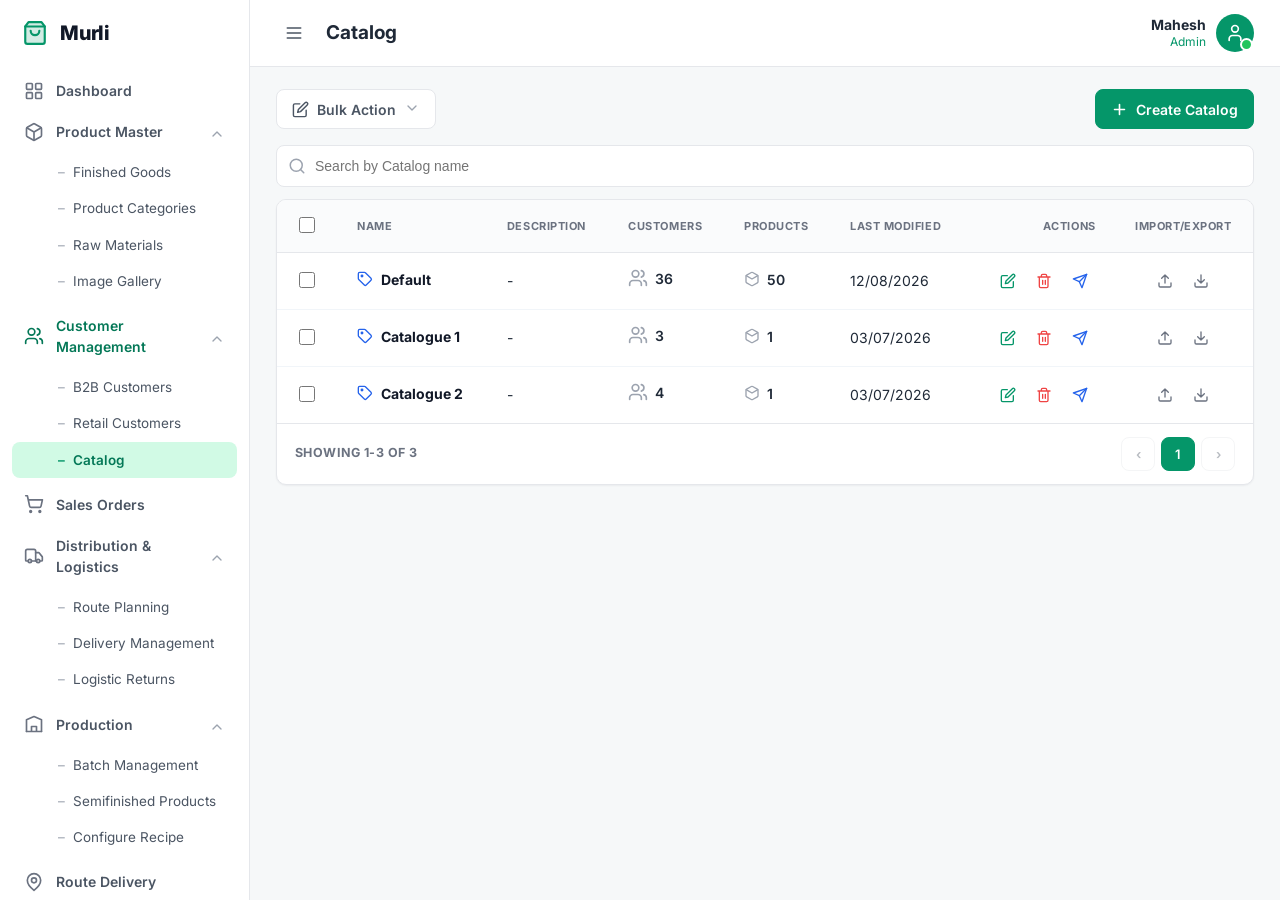
==== commit 671217b7: "Catalog: header hamburger toggles the sidebar (sync from source module) Co-Authored-By: Claude Sonne" ====
--- a/v1/screens/catalog/catalog.html
+++ b/v1/screens/catalog/catalog.html
@@ -6,14 +6,14 @@
   <title>Catalog · FoodBridge Products Directory</title>
   <link rel="preconnect" href="https://fonts.googleapis.com">
   <link href="https://fonts.googleapis.com/css2?family=Inter:wght@400;500;600;700;800&display=swap" rel="stylesheet">
-  <link rel="stylesheet" href="assets/styles.css?v=20260814c">
-  <link rel="stylesheet" href="assets/catalog.css?v=20260814c">
+  <link rel="stylesheet" href="assets/styles.css?v=20260814e">
+  <link rel="stylesheet" href="assets/catalog.css?v=20260814e">
 </head>
 <body>
   <div class="app" id="app"></div>
-  <script src="assets/data.js?v=20260814c"></script>
-  <script src="assets/catalog-data.js?v=20260814c"></script>
-  <script src="assets/catalog.js?v=20260814c"></script>
+  <script src="assets/data.js?v=20260814e"></script>
+  <script src="assets/catalog-data.js?v=20260814e"></script>
+  <script src="assets/catalog.js?v=20260814e"></script>
   <script>FB.mountCatalog();</script>
 </body>
 </html>
--- a/v1/screens/catalog/assets/catalog.css
+++ b/v1/screens/catalog/assets/catalog.css
@@ -145,7 +145,7 @@
 /* Individual mode */
 .ind-toolbar { display: flex; gap: 10px; align-items: center; flex-wrap: wrap; }
 .ind-search { flex: 1; min-width: 200px; }
-.ind-table-wrap { border: 1px solid var(--line); border-radius: 12px; overflow: hidden; }
+.ind-table-wrap { border: 1px solid var(--line); border-radius: 12px; overflow-x: auto; -webkit-overflow-scrolling: touch; }
 .ind-table, .price-table { min-width: 640px; }
 .ind-table thead th, .price-table thead th { background: #fafbfc; }
 .chip-cat2 { display: inline-block; padding: 3px 12px; border-radius: 999px; font-size: 12.5px; background: #eef2f7; color: var(--ink-soft); font-weight: 600; }
